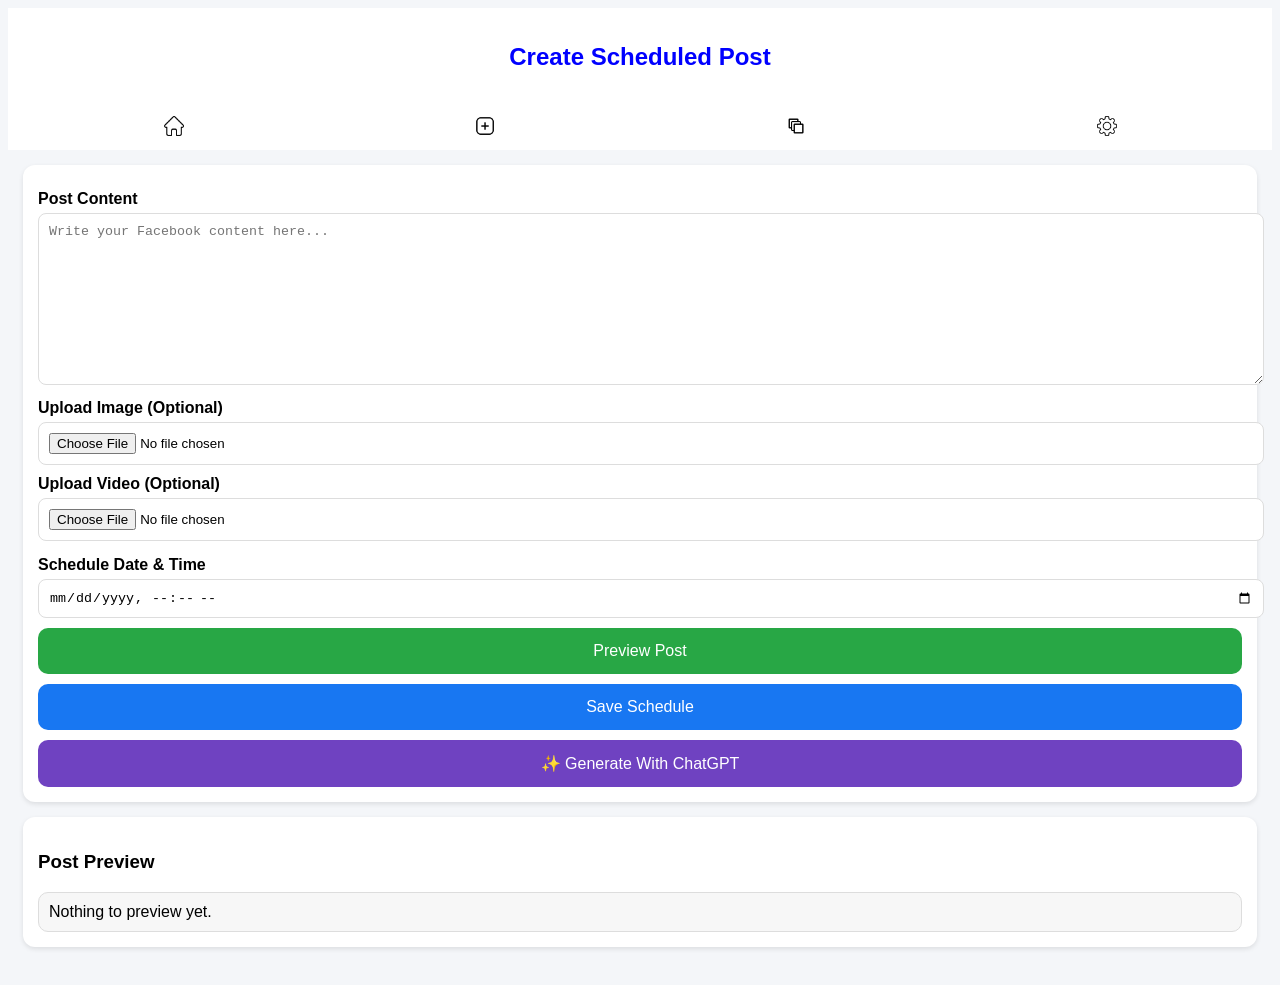
==== create.html @ b505d208 "Add files via upload" ====
<!DOCTYPE html>
<html lang="en">
<head>
<meta charset="UTF-8">
<meta name="viewport" content="width=device-width, initial-scale=1.0">
<title>Create Post</title>

<style>

body{
    background:#f4f6f9;
    font-family:Arial,sans-serif;
}

.page-header{
    background:white;
    color:blue;
    padding:15px;
    text-align:center;
}

.container{
    padding:15px;
}

.card{
    background:white;
    padding:15px;
    border-radius:12px;
    margin-bottom:15px;
    box-shadow:0 2px 5px rgba(0,0,0,.1);
}

label{
    display:block;
    margin-top:10px;
    margin-bottom:5px;
    font-weight:bold;
}

textarea{
    width:100%;
    min-height:150px;
    padding:10px;
    border:1px solid #ddd;
    border-radius:8px;
    resize:vertical;
}

input[type="datetime-local"]{
    width:100%;
    padding:10px;
    border:1px solid #ddd;
    border-radius:8px;
}

input[type="file"]{
    width:100%;
    padding:10px;
    border:1px solid #ddd;
    border-radius:8px;
    background:#fff;
}

button{
    width:100%;
    padding:14px;
    border:none;
    border-radius:10px;
    margin-top:10px;
    font-size:16px;
    cursor:pointer;
}

.ai-btn{
    background:#6f42c1;
    color:white;
}

.preview-btn{
    background:#28a745;
    color:white;
}

.save-btn{
    background:#1877f2;
    color:white;
}

.media-preview{
    margin-top:15px;
}

.media-preview img{
    width:100%;
    max-height:250px;
    object-fit:cover;
    border-radius:10px;
}

.media-preview video{
    width:100%;
    max-height:300px;
    border-radius:10px;
}

.preview-box{
    background:#f7f7f7;
    border:1px solid #ddd;
    padding:10px;
    border-radius:10px;
    margin-top:10px;
}

.preview-box img{
    width:100%;
    max-height:250px;
    object-fit:cover;
    border-radius:10px;
}

.preview-box video{
    width:100%;
    max-height:300px;
    border-radius:10px;
}

.bottom-nav{
    
 
    left:0;
    right:0;
    background:white;
    display:flex;
    justify-content:space-around;
    padding:10px;
    
}
a{
    color:blue;
    
    text-decoration: none;
}

</style>
</head>
<body>

<div class="page-header">
    <h2>Create Scheduled Post</h2>
    <!-- BOTTOM NAV -->

</div>

<div class="bottom-nav">
    <a href="index.html"><img src="home.png" width="20px"></a>
    <a href="create.html"><img src="add.png" width="20px"></a>
    <a href="queue.html"> <img src="queue.png" width="20px">    </a>
    <a href="settings.html"> <img src="setting.png" width="20px">  </a>
</div>

<div class="container">

    <div class="card">

        <label>Post Content</label>

        <textarea
            id="content"
            placeholder="Write your Facebook content here..."
        ></textarea>

        

        <label>Upload Image (Optional)</label>

        <input
            type="file"
            id="imageFile"
            accept="image/*"
        >

        <label>Upload Video (Optional)</label>

        <input
            type="file"
            id="videoFile"
            accept="video/*"
        >

        <div
            id="mediaPreview"
            class="media-preview"
        ></div>

        <label>Schedule Date & Time</label>

        <input
            type="datetime-local"
            id="scheduleTime"
        >

        <button
            class="preview-btn"
            onclick="previewPost()"
        >
            Preview Post
        </button>

        <button
            class="save-btn"
            onclick="savePost()"
        >
            Save Schedule
        </button>

        <button
        class="ai-btn"
        onclick="openAI()"
    >
        ✨ Generate With ChatGPT
    </button>

    </div>

    <div class="card">

        <h3>Post Preview</h3>

        <div
            id="previewArea"
            class="preview-box"
        >
            Nothing to preview yet.
        </div>

    </div>

</div>


<script src="js/db.js"></script>
<script src="js/app.js"></script>

<script>
    

let mediaData = "";
let mediaType = "";
document
.getElementById("imageFile")
.addEventListener("change", function(){

    let file = this.files[0];

    if(!file) return;

    mediaType = "image";

    let reader = new FileReader();

    reader.onload = function(e){

        mediaData = e.target.result;

        document.getElementById("mediaPreview").innerHTML =
        `
        <img src="${mediaData}">
        `;

    };

    reader.readAsDataURL(file);

});


document
.getElementById("videoFile")
.addEventListener("change", function(){

    let file = this.files[0];

    if(!file) return;

    mediaType = "video";

    let reader = new FileReader();

    reader.onload = function(e){

        mediaData = e.target.result;

        document.getElementById("mediaPreview").innerHTML =
        `
        <video controls>
            <source src="${mediaData}">
        </video>
        `;

    };

    reader.readAsDataURL(file);

});


function openAI(){

    let topic =
        document.getElementById("content").value;

    if(topic.trim() === ""){

        topic =
        "Write a professional Facebook post";

    }

    let url =
    "https://chatgpt.com/?q=" +
    encodeURIComponent(topic);

    window.open(url, "_blank");

}


function previewPost(){

    let content =
        document.getElementById("content").value;

    let schedule =
        document.getElementById("scheduleTime").value;

    let html = "";

    html += "<p><b>Content:</b></p>";
    html += "<p>" + content + "</p>";

    if(mediaData){

        if(mediaType === "image"){

            html +=
            `
            <br>
            <img
            src="${mediaData}">
            `;

        }

        if(mediaType === "video"){

            html +=
            `
            <br>
            <video controls>
                <source src="${mediaData}">
            </video>
            `;

        }

    }

    html +=
    "<br><br><b>Schedule:</b> " +
    schedule;

    document.getElementById("previewArea")
    .innerHTML = html;

}


function savePost(){

    let content =
        document.getElementById("content")
        .value.trim();

    let scheduleTime =
        document.getElementById("scheduleTime")
        .value;

    if(content === ""){

        alert("Enter content");

        return;

    }

    if(scheduleTime === ""){

        alert("Select schedule time");

        return;

    }

    createPost(
        content,
        mediaData,
        scheduleTime
    );

    alert(
        "Post scheduled successfully"
    );

    document.getElementById("content")
    .value = "";

    document.getElementById("scheduleTime")
    .value = "";

    document.getElementById("imageFile")
    .value = "";

    document.getElementById("videoFile")
    .value = "";

    mediaData = "";
    mediaType = "";

    document.getElementById("mediaPreview")
    .innerHTML = "";

    document.getElementById("previewArea")
    .innerHTML =
    "Nothing to preview yet.";

}

</script>

</body>
</html>
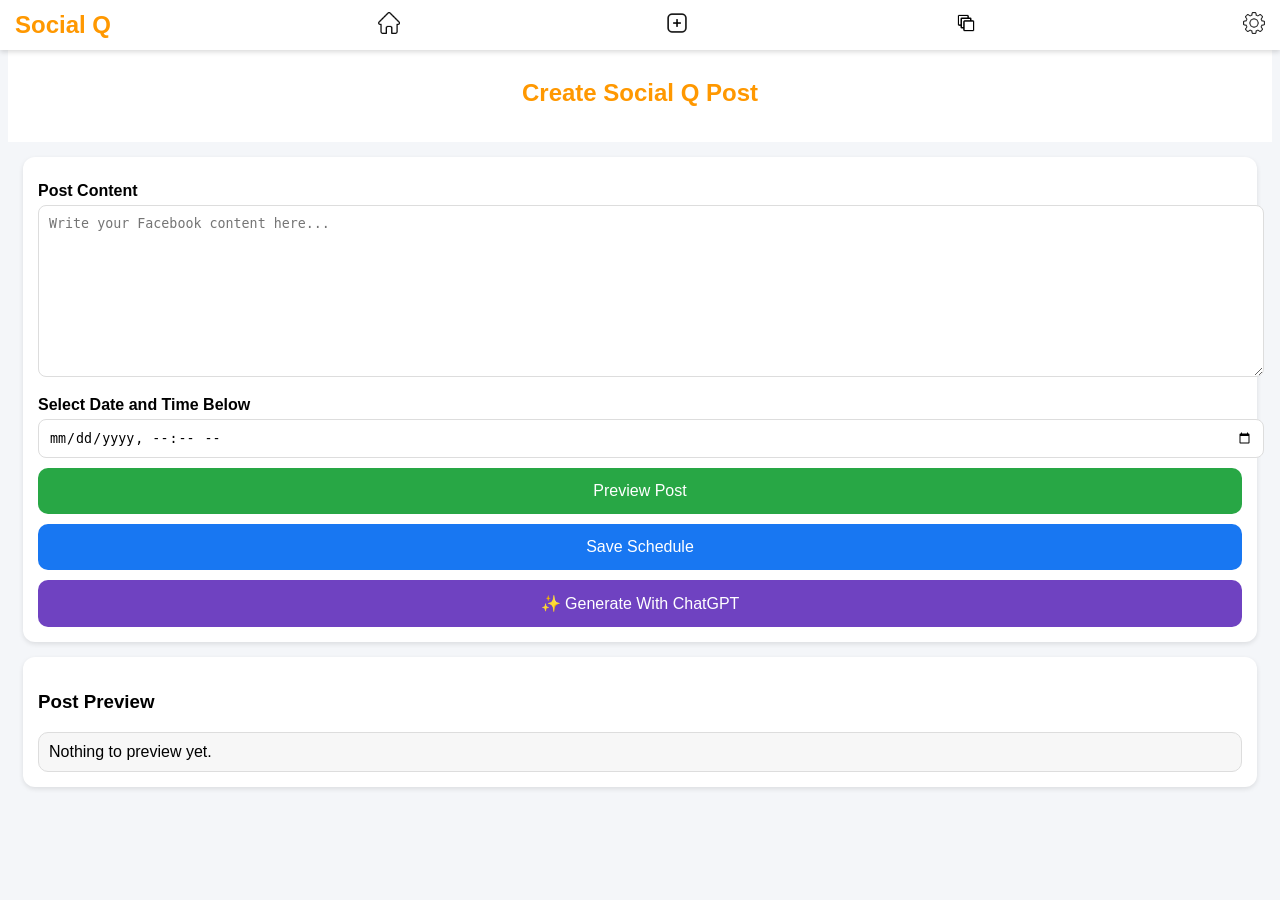
==== commit 2254f245: "Add files via upload" ====
--- a/create.html
+++ b/create.html
@@ -142,22 +142,103 @@
     text-decoration: none;
 }
 
+
+/* DARK MODE */
+.dark{
+    background:#18191a;
+    color:white;
+}
+
+.dark .page-header{
+    background:#242526;
+    color:white;
+}
+
+.dark .card{
+    background:#242526;
+    color:white;
+}
+
+.dark textarea{
+    background:#3a3b3c;
+    color:white;
+    border:1px solid #555;
+}
+
+.dark input[type="datetime-local"]{
+    background:#3a3b3c;
+    color:white;
+    border:1px solid #555;
+}
+
+.dark .preview-box{
+    background:#3a3b3c;
+    color:white;
+    border:1px solid #555;
+}
+
+.dark .bottom-nav{
+    background:#242526;
+}
+
+
+.topbar{
+    position:fixed;
+    top:0;
+    left:0;
+    right:0;
+    height:50px;
+    background:white;
+    display:flex;
+    align-items:center;
+    padding:0 15px;
+    box-shadow:0 2px 5px rgba(0,0,0,.15);
+    z-index:1000;
+}
+h2{
+    color:#ff9800;
+}
 </style>
 </head>
 <body>
+    <div class="topbar">
+
+        <h2 class="intro"><b> Social Q</b></h2>
+    
+        <div style="margin-left:auto;">
+            <a href="index.html">
+                <img src="home.png" width="22">
+            </a>
+        </div>
+    
+        <div style="margin-left:auto;">
+            <a href="create.html">
+                <img src="add.png" width="22">
+            </a>
+        </div>
+    
+        <div style="margin-left:auto;">
+            <a href="queue.html">
+                <img src="queue.png" width="22">
+            </a>
+        </div>
+    
+    
+        <div style="margin-left:auto;">
+            <a href="settings.html">
+                <img src="setting.png" width="22">
+            </a>
+        </div>
+    
+    </div><br><br>
 
 <div class="page-header">
-    <h2>Create Scheduled Post</h2>
+    <h2>Create Social Q Post</h2>
     <!-- BOTTOM NAV -->
 
 </div>
 
-<div class="bottom-nav">
-    <a href="index.html"><img src="home.png" width="20px"></a>
-    <a href="create.html"><img src="add.png" width="20px"></a>
-    <a href="queue.html"> <img src="queue.png" width="20px">    </a>
-    <a href="settings.html"> <img src="setting.png" width="20px">  </a>
-</div>
+
 
 <div class="container">
 
@@ -170,34 +251,18 @@
             placeholder="Write your Facebook content here..."
         ></textarea>
 
-        
-
-        <label>Upload Image (Optional)</label>
-
-        <input
-            type="file"
-            id="imageFile"
-            accept="image/*"
-        >
-
-        <label>Upload Video (Optional)</label>
-
-        <input
-            type="file"
-            id="videoFile"
-            accept="video/*"
-        >
+       
 
         <div
             id="mediaPreview"
             class="media-preview"
         ></div>
 
-        <label>Schedule Date & Time</label>
+        <label>Select Date and Time Below</label>
 
         <input
             type="datetime-local"
-            id="scheduleTime"
+            id="scheduleTime" 
         >
 
         <button
@@ -244,6 +309,24 @@
 
 <script>
     
+    function applyTheme(){
+
+let theme = localStorage.getItem("theme");
+
+if(theme === "dark"){
+    document.body.classList.add("dark");
+}else{
+    document.body.classList.remove("dark");
+}
+
+}
+
+
+window.addEventListener("load", function(){
+
+applyTheme();
+
+});
 
 let mediaData = "";
 let mediaType = "";
@@ -275,34 +358,6 @@
 });
 
 
-document
-.getElementById("videoFile")
-.addEventListener("change", function(){
-
-    let file = this.files[0];
-
-    if(!file) return;
-
-    mediaType = "video";
-
-    let reader = new FileReader();
-
-    reader.onload = function(e){
-
-        mediaData = e.target.result;
-
-        document.getElementById("mediaPreview").innerHTML =
-        `
-        <video controls>
-            <source src="${mediaData}">
-        </video>
-        `;
-
-    };
-
-    reader.readAsDataURL(file);
-
-});
 
 
 function openAI(){
